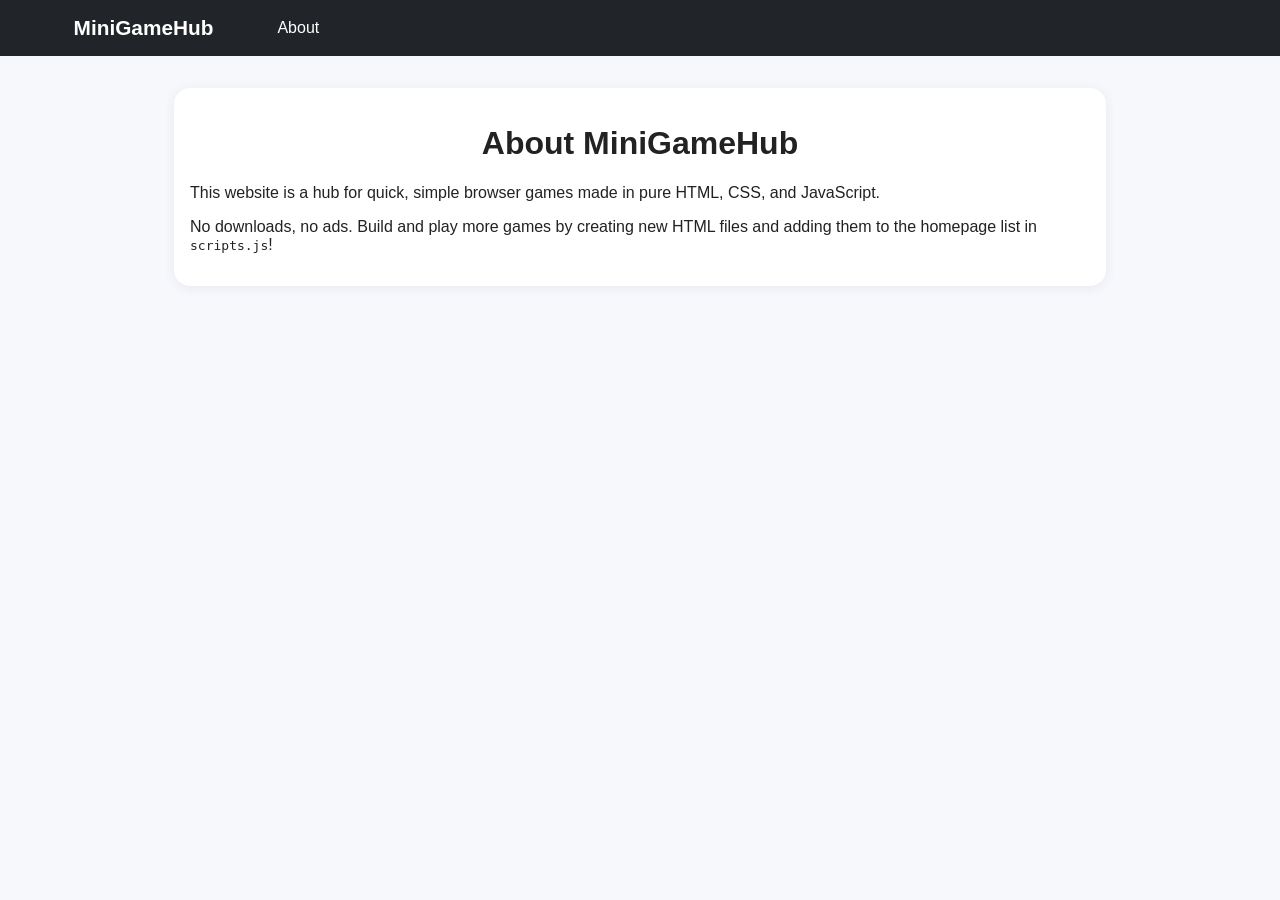
==== about.html @ e7af0ae0 "Add about.html for MiniGameHub information" ====
<!DOCTYPE html>
<html lang="en">
<head>
  <meta charset="UTF-8" />
  <meta name="viewport" content="width=device-width, initial-scale=1.0"/>
  <title>About | MiniGameHub</title>
  <link rel="stylesheet" href="styles.css" />
</head>
<body>
  <nav>
    <a href="index.html" class="logo">MiniGameHub</a>
    <a href="about.html">About</a>
  </nav>
  <main>
    <h1>About MiniGameHub</h1>
    <p>This website is a hub for quick, simple browser games made in pure HTML, CSS, and JavaScript.</p>
    <p>No downloads, no ads. Build and play more games by creating new HTML files and adding them to the homepage list in <code>scripts.js</code>!</p>
  </main>
</body>
</html>
---- styles.css ----
body {
  font-family: 'Segoe UI', Arial, sans-serif;
  margin: 0;
  background: #f7f8fc;
  color: #222;
}
nav {
  background: #212529;
  color: #fff;
  padding: 1rem 2rem;
  display: flex;
  justify-content: flex-start;
  align-items: center;
  gap: 2em;
}
nav .logo {
  font-weight: bold;
  color: #fff;
  text-decoration: none;
  font-size: 1.3em;
}
nav a {
  color: #fff;
  text-decoration: none;
  margin-left: 2em;
}
main { 
  max-width: 900px; 
  margin: 2rem auto; 
  padding: 1rem; 
  background: #fff; 
  border-radius: 1em;
  box-shadow: 0 2px 12px rgba(50,60,100,0.08);
}
h1, h2 { text-align: center; }

.games-grid {
  display: grid;
  grid-template-columns: repeat(auto-fit, minmax(220px, 1fr));
  gap: 2em;
}

.game-card {
  background: #f9fafe;
  border-radius: 1em;
  overflow: hidden;
  box-shadow: 0 2px 8px rgba(50,60,100,0.08);
  text-align: center;
  transition: transform .12s;
}

.game-card:hover { transform: scale(1.04);}
.game-card img {width: 100%; height: 130px; object-fit: contain; background: #eee;}
.game-card h3 {margin: 1em 0 0 .5em;}
.game-card p {font-size: .96em; color: #444; margin-bottom: 1em;}

.back-link {
  display: inline-block; 
  margin-bottom: 1em; 
  color: #4456ff; 
  text-decoration: none;
}

@media (max-width: 700px) {
  main { padding: 0.3em;}
  .games-grid { grid-template-columns: 1fr;}
}
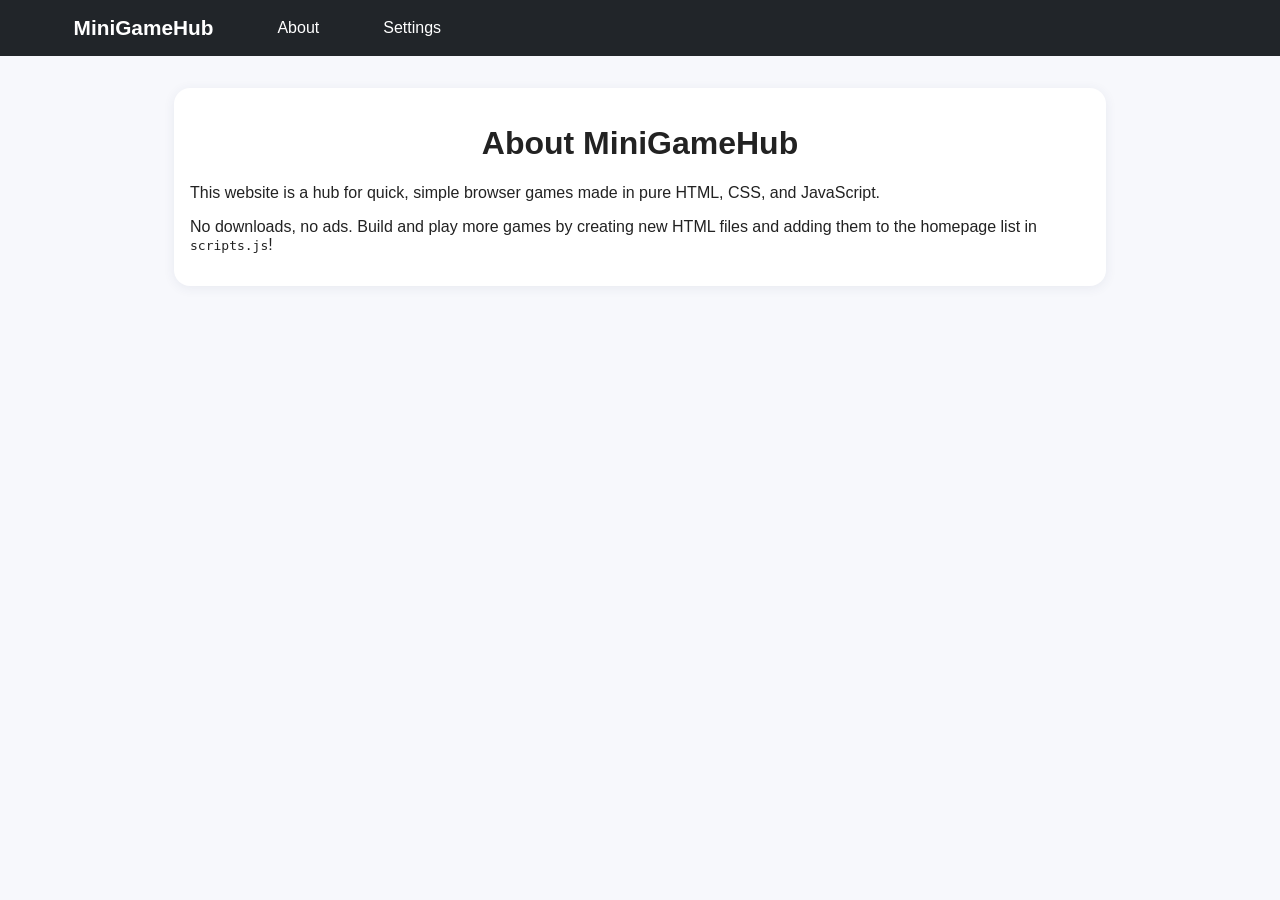
==== commit f1ced8d6: "Update about.html" ====
--- a/about.html
+++ b/about.html
@@ -10,6 +10,7 @@
   <nav>
     <a href="index.html" class="logo">MiniGameHub</a>
     <a href="about.html">About</a>
+    <a href="settings.html">Settings</a>
   </nav>
   <main>
     <h1>About MiniGameHub</h1>
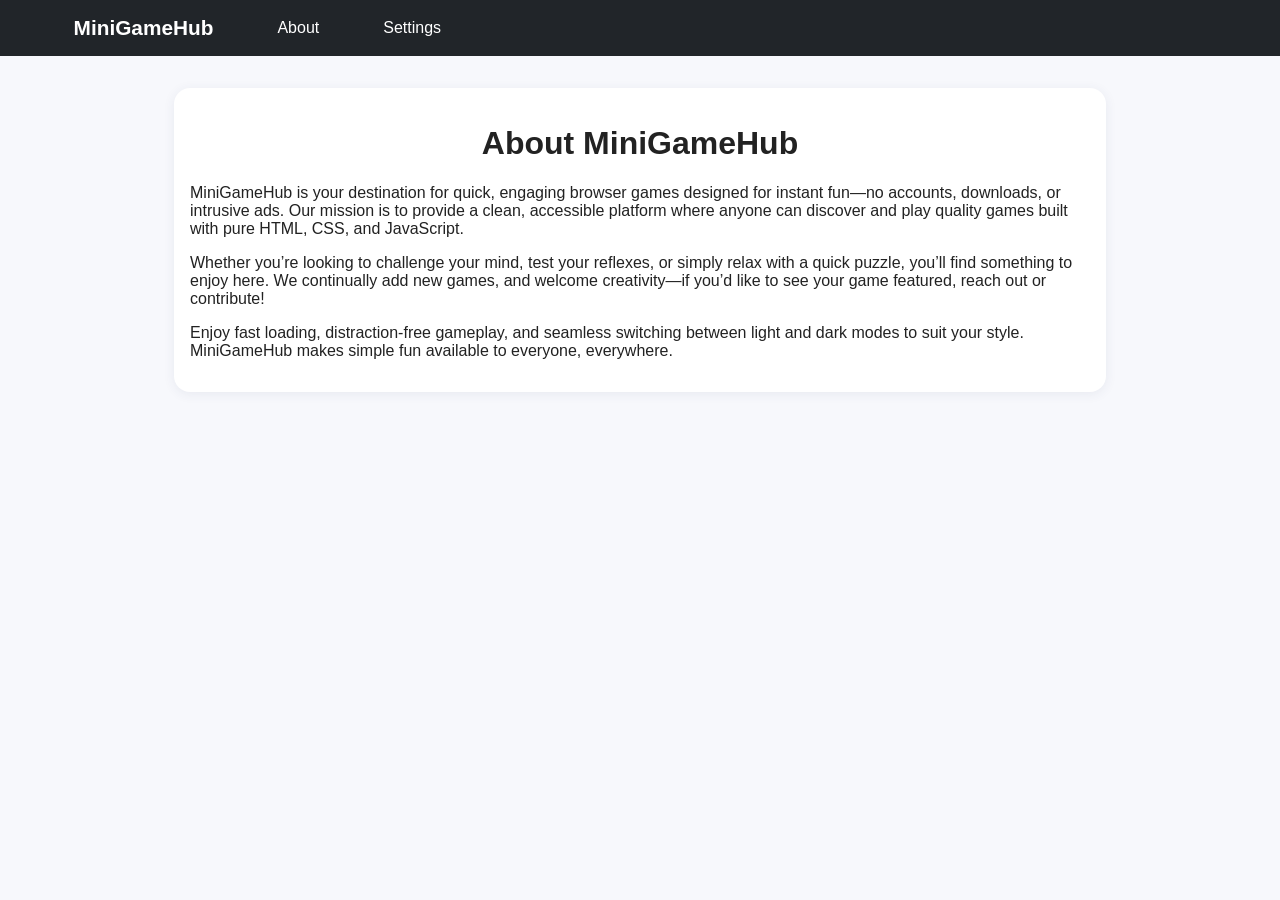
==== commit 7699d1fc: "Revise About section for clarity and engagement" ====
--- a/about.html
+++ b/about.html
@@ -14,8 +14,20 @@
   </nav>
   <main>
     <h1>About MiniGameHub</h1>
-    <p>This website is a hub for quick, simple browser games made in pure HTML, CSS, and JavaScript.</p>
-    <p>No downloads, no ads. Build and play more games by creating new HTML files and adding them to the homepage list in <code>scripts.js</code>!</p>
+    <p>MiniGameHub is your destination for quick, engaging browser games designed for instant fun—no accounts, downloads, or intrusive ads.
+Our mission is to provide a clean, accessible platform where anyone can discover and play quality games built with pure HTML, CSS, and JavaScript.</p>
+    <p>Whether you’re looking to challenge your mind, test your reflexes, or simply relax with a quick puzzle, you’ll find something to enjoy here.
+We continually add new games, and welcome creativity—if you’d like to see your game featured, reach out or contribute!</p>
+  <p>Enjoy fast loading, distraction-free gameplay, and seamless switching between light and dark modes to suit your style.
+MiniGameHub makes simple fun available to everyone, everywhere.</p> 
   </main>
+  <script>
+  // Apply saved theme on page load (excluding settings.html, which has its own script)
+  if(!window.location.pathname.endsWith("settings.html")) {
+    if (localStorage.getItem("theme") === "dark") {
+      document.body.classList.add("dark-mode");
+    }
+  }
+</script>
 </body>
 </html>
--- a/styles.css
+++ b/styles.css
@@ -65,3 +65,36 @@
   main { padding: 0.3em;}
   .games-grid { grid-template-columns: 1fr;}
 }
+/* Dark mode basics */
+body.dark-mode {
+  background: #13151a;
+  color: #eee;
+}
+body.dark-mode nav {
+  background: #11131b;
+  color: #fff;
+}
+body.dark-mode main {
+  background: #181b22;
+  color: #eee;
+}
+body.dark-mode .game-card {
+  background: #1e2330;
+  color: #eee;
+}
+body.dark-mode .ttt-cell {
+  background: #242b39;
+  color: #eee;
+}
+body.dark-mode .ttt-cell:hover {
+  background: #303950;
+}
+
+.settings-group {
+  display: flex;
+  align-items: center;
+  justify-content: center;
+  gap: 1em;
+  margin-top: 2em;
+  font-size: 1.2em;
+}
